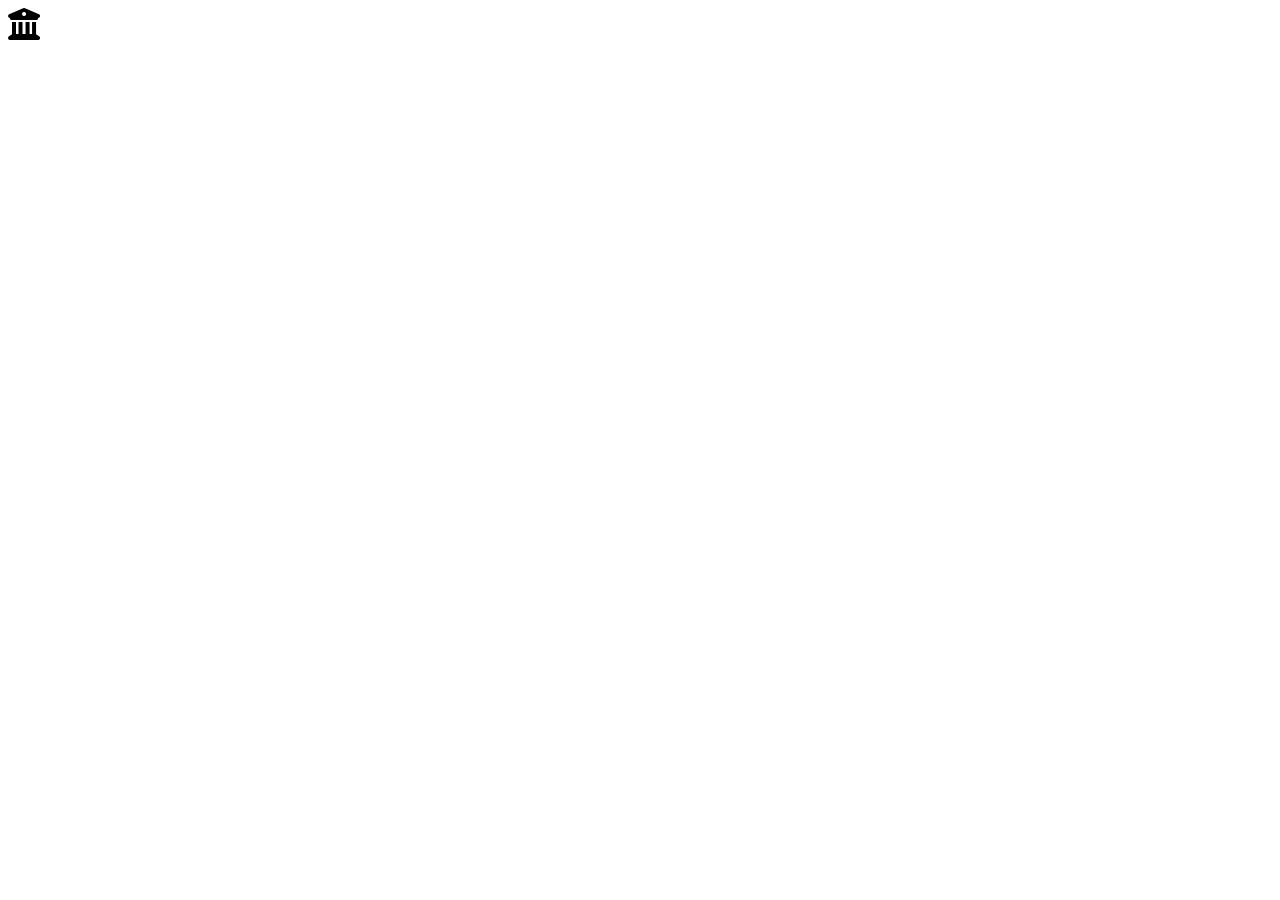
==== index.html @ 9bef5114 "Add files via upload" ====
<!DOCTYPE html>
<html lang="pt-br">
<head>
    <meta charset="UTF-8">
    <meta name="viewport" content="width=device-width, initial-scale=1.0">
    <title>CEEP 2026</title>
    <link rel="stylesheet" href="./style.CSS">
        
<link
      rel="stylesheet"
      href="https://cdnjs.cloudflare.com/ajax/libs/font-awesome/6.0.0/css/all.min.css"
    />
</head>
<body>
    <header>
        <div class="logo-container">
            <i class="fas fa-university fa-2x"
            style="color: var(--azul-estado)">
            
        </i>
    </header>
</body>
</html>
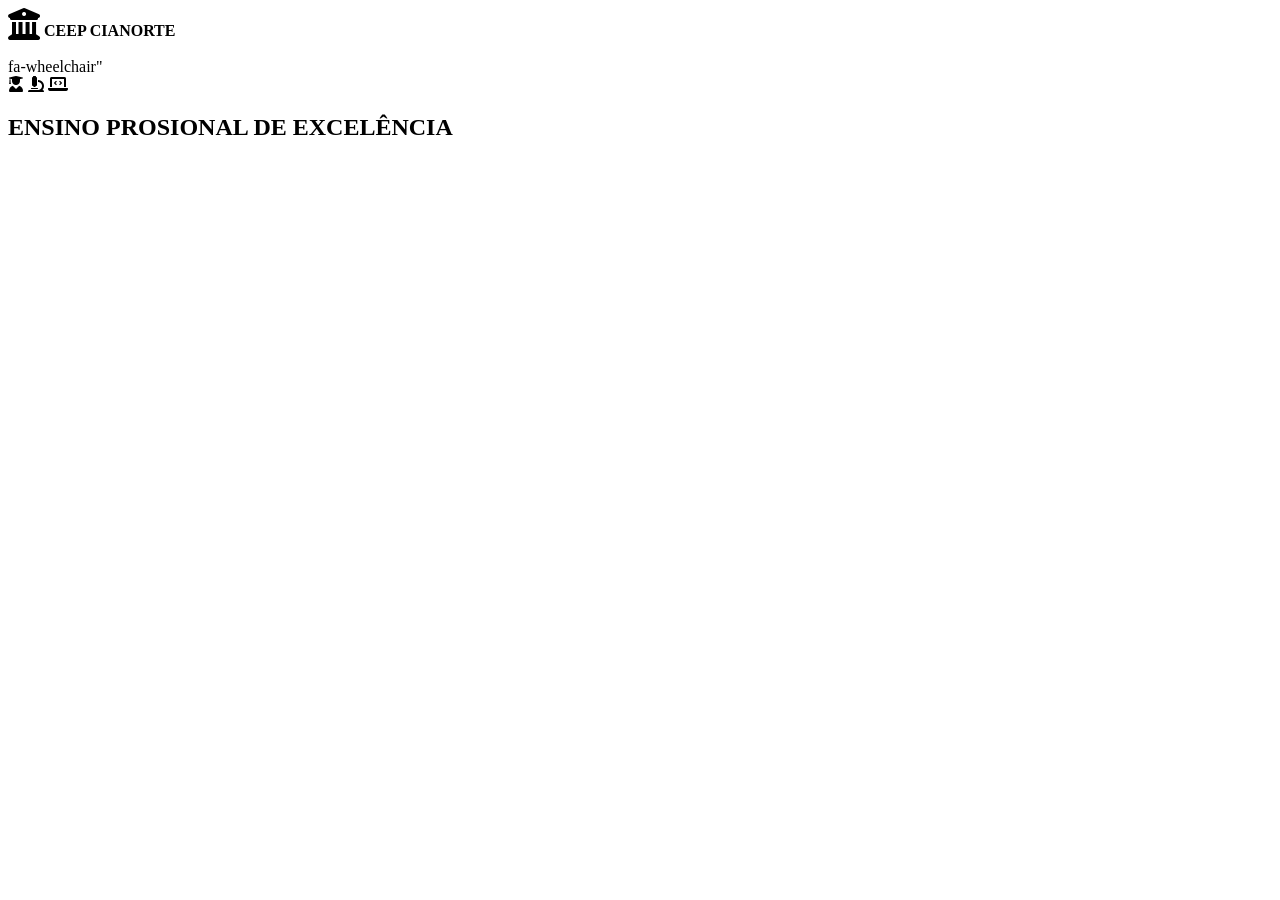
==== commit 68901ab2: "Add files via upload" ====
--- a/index.html
+++ b/index.html
@@ -1,23 +1,41 @@
 <!DOCTYPE html>
 <html lang="pt-br">
+
 <head>
     <meta charset="UTF-8">
     <meta name="viewport" content="width=device-width, initial-scale=1.0">
     <title>CEEP 2026</title>
     <link rel="stylesheet" href="./style.CSS">
-        
-<link
-      rel="stylesheet"
-      href="https://cdnjs.cloudflare.com/ajax/libs/font-awesome/6.0.0/css/all.min.css"
-    />
 </head>
 <body>
     <header>
-        <div class="logo-container">
+         <div class="logo-container">
             <i class="fas fa-university fa-2x"
-            style="color: var(--azul-estado)">
-            
-        </i>
-    </header>
+             style="color: var(--azul-estado)">
+            </i>
+            <strong>CEEP CIANORTE</strong>
+
+    <link rel="stylesheet" href="https://cdnjs.cloudflare.com/ajax/libs/font-awesome/6.0.0/css/all.min.css" />
+</head>
+
+<body>
+    <header>
+
+        </div>
+        <nav>
+            <i class="fas fa-whellchair" title="Acessibilidade" style="margin-right: 15px; cursor: pointer;"></i>
+            <i class="fas fa-hands-as-interpreting" title="Libras" style="cursor: pointer;"></i>
+        </nav> fa-wheelchair"
+        <title>"acessibilidade</title>
+   
+    <section class="hero">
+        <div class="hero-ilustration">
+            <i class="fas fa-user-graduate"></i>
+            <i class="fas fa-microscope"></i>
+            <i class="fas fa-laptop-code"></i>
+        </div>
+        <h1>ENSINO PROSIONAL DE EXCELÊNCIA</h1>
+    </section>
 </body>
+
 </html>
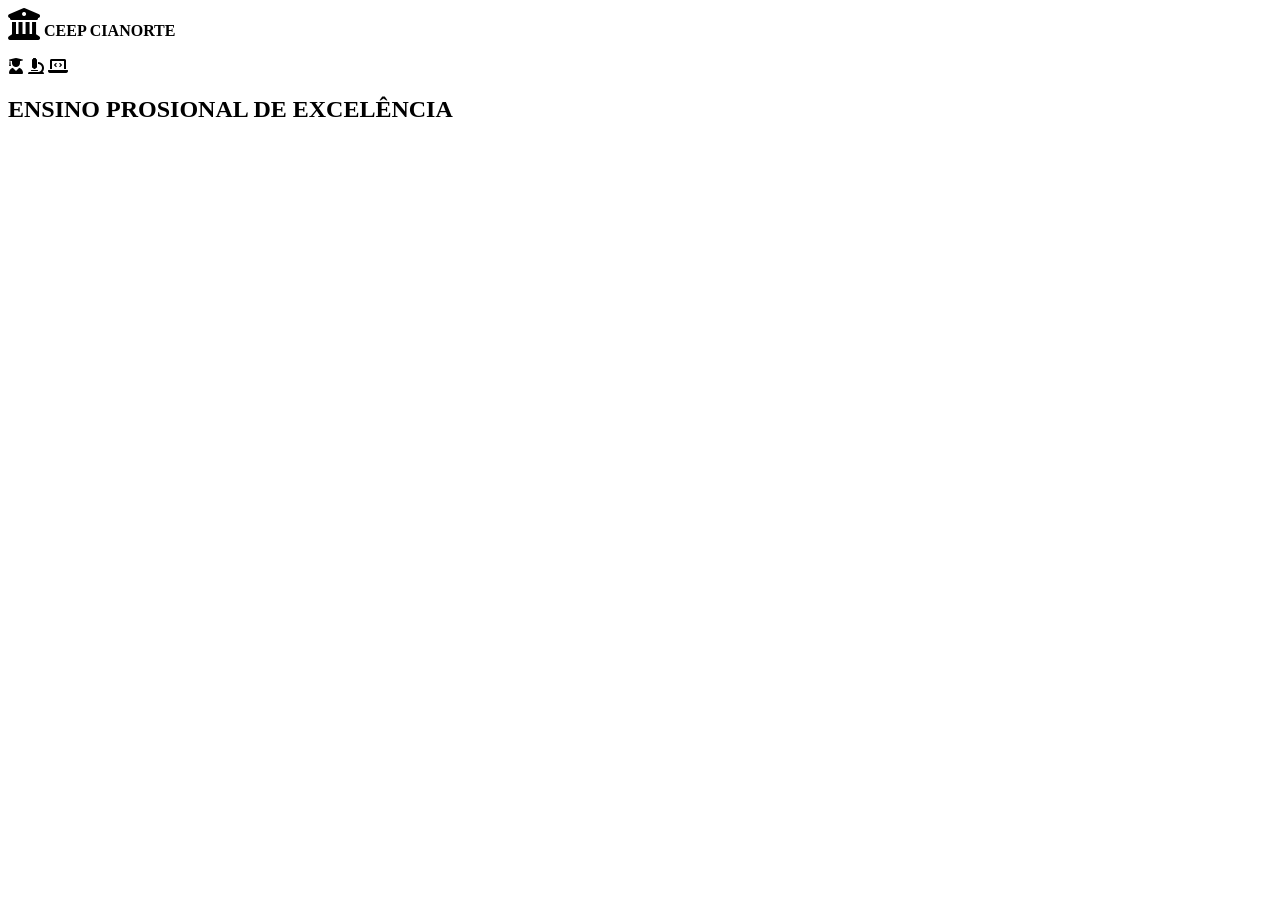
==== commit aa17a04d: "Add files via upload" ====
--- a/index.html
+++ b/index.html
@@ -6,6 +6,9 @@
     <meta name="viewport" content="width=device-width, initial-scale=1.0">
     <title>CEEP 2026</title>
     <link rel="stylesheet" href="./style.CSS">
+    <link rel="stylesheet" href="https://cdnjs.cloudflare.com/ajax/libs/font-awesome/6.0.0/css/all.min.css" />
+
+
 </head>
 <body>
     <header>
@@ -14,28 +17,21 @@
              style="color: var(--azul-estado)">
             </i>
             <strong>CEEP CIANORTE</strong>
-
-    <link rel="stylesheet" href="https://cdnjs.cloudflare.com/ajax/libs/font-awesome/6.0.0/css/all.min.css" />
-</head>
-
-<body>
-    <header>
-
         </div>
-        <nav>
+     <nav>
             <i class="fas fa-whellchair" title="Acessibilidade" style="margin-right: 15px; cursor: pointer;"></i>
             <i class="fas fa-hands-as-interpreting" title="Libras" style="cursor: pointer;"></i>
-        </nav> fa-wheelchair"
-        <title>"acessibilidade</title>
-   
-    <section class="hero">
+            </nav>
+    </header>
+     <section class="hero">
         <div class="hero-ilustration">
             <i class="fas fa-user-graduate"></i>
             <i class="fas fa-microscope"></i>
             <i class="fas fa-laptop-code"></i>
-        </div>
+             </div>
         <h1>ENSINO PROSIONAL DE EXCELÊNCIA</h1>
     </section>
 </body>
 
-</html>+</html>
+   
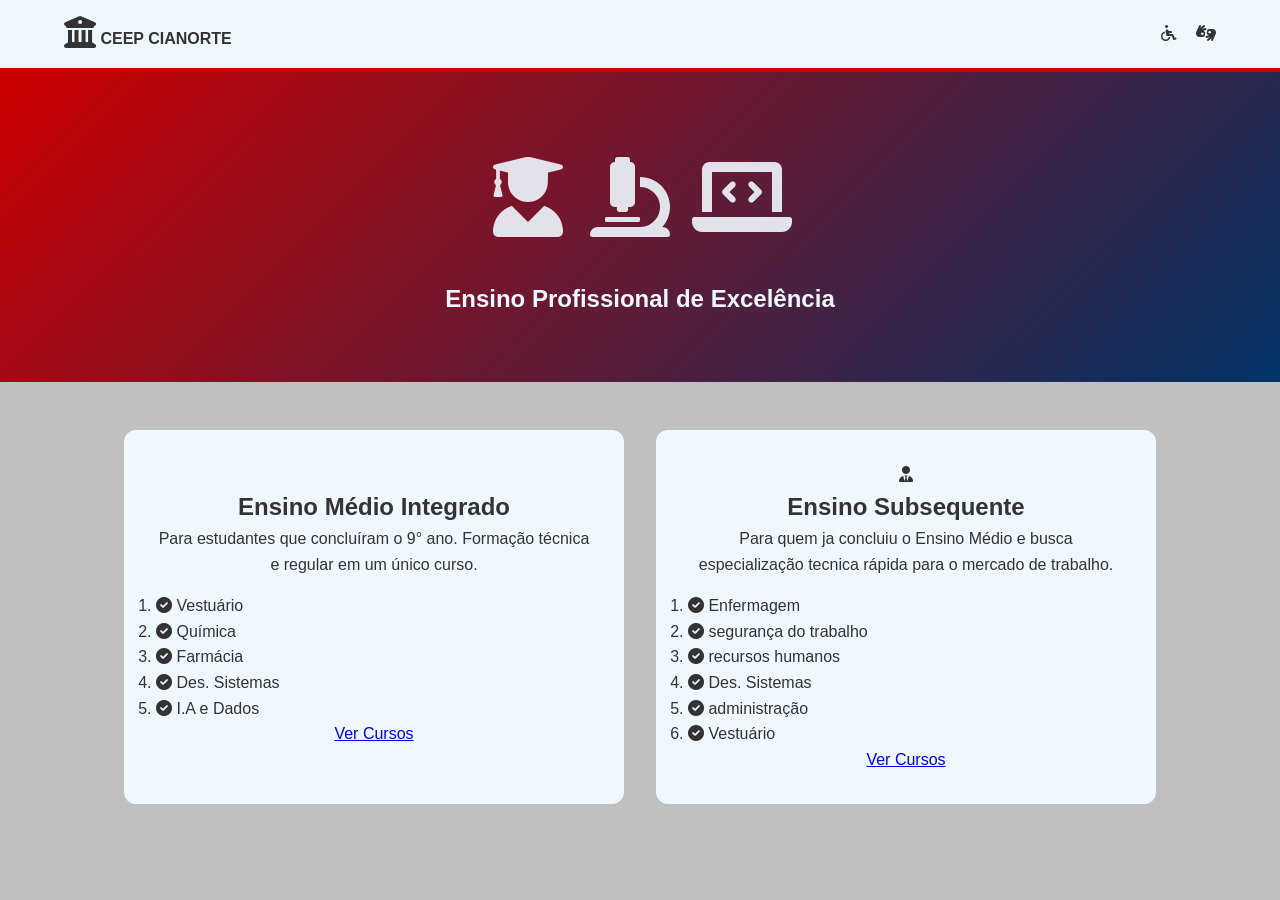
==== commit a408d5dd: "Add files via upload" ====
--- a/index.html
+++ b/index.html
@@ -1,37 +1,143 @@
 <!DOCTYPE html>
+<!--1° - trocar a linguagem-->
 <html lang="pt-br">
 
 <head>
     <meta charset="UTF-8">
     <meta name="viewport" content="width=device-width, initial-scale=1.0">
+    <!--2º colocar o nome ceep 2026 no navegador-->
     <title>CEEP 2026</title>
-    <link rel="stylesheet" href="./style.CSS">
+    <!--3°link do css, acrescentar ./-->
+    <link rel="stylesheet" href="./style.css">
+    <!--link para icones externos-->
     <link rel="stylesheet" href="https://cdnjs.cloudflare.com/ajax/libs/font-awesome/6.0.0/css/all.min.css" />
+</head>
 
-
-</head>
 <body>
+    <!--4° inserir as tag's de marcação-->
     <header>
-         <div class="logo-container">
-            <i class="fas fa-university fa-2x"
-             style="color: var(--azul-estado)">
+        <!--inserindo um classe para estilização do logo-->
+        <div class="logo-container">
+            <i class="fas fa-university fa-2x" style="color: var(--azul-estado)">
             </i>
             <strong>CEEP CIANORTE</strong>
         </div>
-     <nav>
-            <i class="fas fa-whellchair" title="Acessibilidade" style="margin-right: 15px; cursor: pointer;"></i>
-            <i class="fas fa-hands-as-interpreting" title="Libras" style="cursor: pointer;"></i>
-            </nav>
+        <nav>
+            <i class="fas fa-wheelchair" title="Acessibilidade" style="margin-right: 15px; cursor:pointer"></i>
+            <i class="fas fa-hands-asl-interpreting" title="Libras" style="cursor: pointer"></i>
+        </nav>
     </header>
-     <section class="hero">
+    <!--Area dividida-->
+    <section class="hero">
         <div class="hero-ilustration">
             <i class="fas fa-user-graduate"></i>
             <i class="fas fa-microscope"></i>
             <i class="fas fa-laptop-code"></i>
-             </div>
-        <h1>ENSINO PROSIONAL DE EXCELÊNCIA</h1>
+
+        </div>
+        <h1>Ensino Profissional de Excelência</h1>
     </section>
-</body>
+    <!--carregando parte principal-->
+    <main class="container-categorias">
+        <div class="card-categoria">
+            <div class="icon-box">
+                <i class="fas fa-book-read"></i>
+            </div>
+            <h2>Ensino Médio Integrado</h2>
+            <p>
+                Para estudantes que concluíram
+                o 9° ano. Formação técnica e 
+                regular em um único curso.
+            </p>
+            <ul style="list-style: nome; margin-top: 1rem;
+            text-align: left;">
+            <li>
+                <i class="fas fa-check-circle"
+                style="color: var(--azul-estado)">
+                </i>
+                Vestuário
+            </li>
+            <li>
+                <i class="fas fa-check-circle"
+                style="color: var(--azul-estado)">
+                </i>
+                Química
+                
+            </li>
+            <li>
+                <i class="fas fa-check-circle"
+                style="color: var(--azul-estado)">
+                </i>
+                Farmácia
+            </li>
+            <li>
+                <i class="fas fa-check-circle"
+                style="color: var(--azul-estado)">
+                </i>
+                Des. Sistemas
+            </li>
+            <li>
+                <i class="fas fa-check-circle"
+                style="color: var(--azul-estado)">
+                </i>
+                I.A e Dados
+            </li>
+            </ul>
+            <a href="./integrado.html" class="btn">Ver Cursos</a>
+        </div>
 
-</html>
-   +          <div class="card-categoria subsequente">
+            <div class="icon-box">
+                <i class="fas fa-user-tie"></i>
+            </div>
+            <h2>Ensino Subsequente</h2>
+            <p>
+                Para quem ja concluiu
+                o Ensino Médio e busca especialização tecnica 
+                rápida para o mercado de trabalho.
+            </p>
+            <ul style="list-style: nome; margin-top: 1rem;
+            text-align: left;">
+            <li>
+                <i class="fas fa-check-circle"
+                style="color: var(--verde-estado)">
+                </i>
+                Enfermagem
+            </li>
+            <li>
+                <i class="fas fa-check-circle"
+                style="color: var(--verde-estado)">
+                </i>
+                segurança do trabalho
+                
+            </li>
+            <li>
+                <i class="fas fa-check-circle"
+                style="color: var(--verde-estado)">
+                </i>
+               recursos humanos
+            </li>
+            <li>
+                <i class="fas fa-check-circle"
+                style="color: var(--verde-estado)">
+                </i>
+                Des. Sistemas
+            </li>
+            <li>
+                <i class="fas fa-check-circle"
+                style="color: var(--azul-estado)">
+                </i>
+                administração
+            </li>
+             <li>
+                <i class="fas fa-check-circle"
+                style="color: var(--azul-estado)">
+                </i>
+                Vestuário
+            </li>
+            </ul>
+            <a href="./subsequente.html" class="btn">Ver Cursos</a>
+        </div>
+    </main>
+
+</body>
--- a/style.css
+++ b/style.css
@@ -0,0 +1,79 @@
+@import url('https://fonts.googleapis.com/css2?family=Roboto:ital,wght@0,100..900;1,100..900&display=swap');
+
+/*Variaáveis de CSS*/
+:root{
+    --vermelho-ceep: #cc0000;
+    --amarelo-ceep: #fcc200;
+    --cinza-claro: #c0c0c0;
+    --branco-ceep: #f0f8ff;
+    --texto: #333;
+}
+
+/*Reset Global*/
+*{
+    margin: 0;
+    padding: 0;
+    box-sizing: border-box;
+}
+
+body{
+    font-family:"Roboto", Arial, Helvetica, sans-serif;
+    background-color: var(--cinza-claro);
+    color: var(--texto);
+    line-height: 1.6;
+}
+/*Cabeçalho*/
+header{
+    background-color: var(--branco-ceep);
+    padding: 1rem 5%;
+    display: flex;
+    justify-content: space-between;
+    align-items: center;
+    border-bottom: 4px solid var(--vermelho-ceep);
+    box-shadow: 0px 2px 5px rgba(0, 0, 0, 0.1);
+}
+
+.logo-container img{
+    height: 60px;
+    margin-right: 15px;
+}
+/*Secao hero - banner principal, com gradiente*/
+.hero{
+    background: linear-gradient(135deg, var(--vermelho-ceep) 0%, #003366 100%);
+    color: var(--branco-ceep);
+    padding: 4rem 5%;
+    text-align: center;
+}
+
+.hero-ilustration{
+    font-size: 5rem;
+    margin-bottom: 1rem;
+    opacity: 0.9;
+}
+/*CONTAINER DE CATEGORIAS*/
+.container-categorias{
+    display: flex;
+    gap: 2rem;
+    padding: 3rem 5%;
+    flex-wrap: wrap;
+    justify-content: center;
+}
+/*ESTILIZAÇÃO DOS CARDS*/
+.card-categoria{
+    background: var(--branco-ceep);
+    border-radius: 12px;
+    padding: 2rem;
+    flex: 1;
+    min-width: 300px;
+    max-width: 500px;
+    text-align: center;
+    transition: transform 0.3s ease;
+    boox-shadow: 0 4px 15px rgba(0, 0, 0, 0.05);
+}
+.card-categoria.subsequente{
+    border-color: var(--amarelo-ceep);
+}rder-bottom: 8px solid var(--vermelho-ceep);
+    b
+.card-categoria:hover{
+    transform: translateY(-10px);
+}
